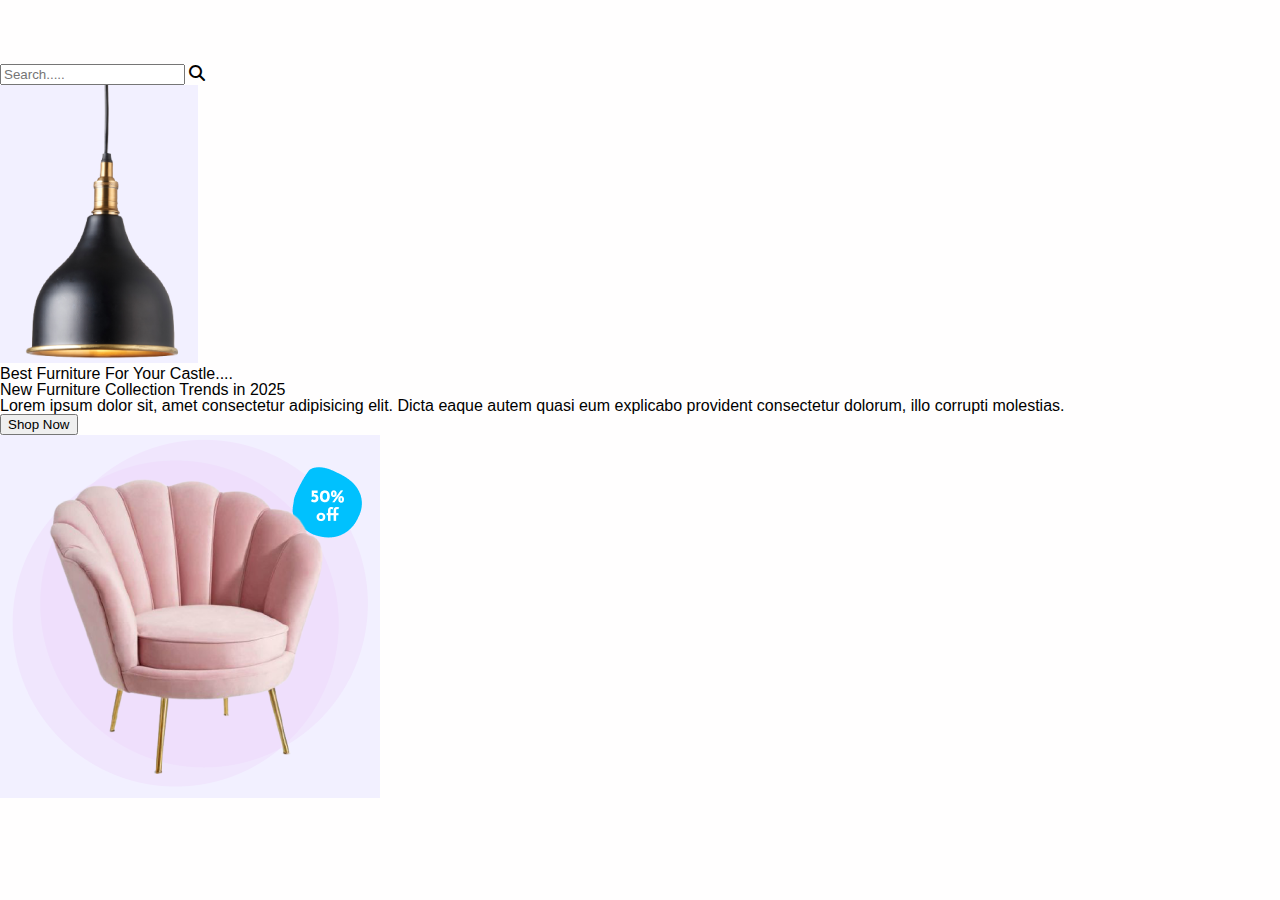
==== pages/cart.html @ 39cf58e3 "first" ====
<!DOCTYPE html>
<html lang="en">
  <head>
    <meta charset="UTF-8" />
    <meta name="viewport" content="width=device-width, initial-scale=1.0" />
    <link rel="stylesheet" href="../styles/resets.css" />
    <link rel="stylesheet" href="../styles/main.css" />
    <link
      rel="stylesheet"
      href="https://cdnjs.cloudflare.com/ajax/libs/font-awesome/6.5.1/css/all.min.css"
    />
    <link rel="stylesheet" href="../styles/cart.css" />
    <title>Cart</title>

    <script src="../scripts/cart.js" defer></script>
  </head>
  <body>
    <header>
      <div class="nav-bar">
        <a href="#" class="site-name"><p>Hekto</p></a>
        <div class="nav-bar-links">
          <a href="#" class="home-page">Home</a>
          <a href="#">About Us</a>
          <a href="#">Login</a>
        </div>
        <div class="search-bar">
          <input type="text" placeholder="Search....." id="search-Data" />
          <span class="search-bar-icon" onclick="searchData()"
            ><i class="fas fa-search"></i
          ></span>
        </div>
      </div>
    </header>
    <!-- hero Section -->
    <section>
      <div class="hero-section">
        <img
          src="../images/image1-hero-section.PNG"
          alt="lamp-photo"
          class="hero-section-img1"
        />
        <div class="hero-section-component">
          <p class="hero-section-component-p1">
            Best Furniture For Your Castle....
          </p>
          <h1 class="hero-section-component-h1">
            New Furniture Collection Trends in 2025
          </h1>
          <p class="hero-section-component-p2">
            Lorem ipsum dolor sit, amet consectetur adipisicing elit. Dicta
            eaque autem quasi eum explicabo provident consectetur dolorum, illo
            corrupti molestias.
          </p>
          <button class="hero-section-shop-btn">Shop Now</button>
        </div>
        <img
          src="../images/image2-hero-section.PNG"
          alt="chair image"
          class="hero-section-img2"
        />
      </div>
    </section>
    <!-- cart body -->
    <section class="cart container">
      <div class="cart-item">
        <div class="cart-item-info"></div>
        <div class="cart-item-price"></div>
        <div class="cart-item-quantity"></div>
        <div class="cart-item-total"></div>
      </div>
    </section>

    <!-- footer section -->
    <footer></footer>
  </body>
</html>
---- styles/resets.css ----
/* http://meyerweb.com/eric/tools/css/reset/ 
   v2.0 | 20110126
   License: none (public domain)
*/

/* Start Global Ruls */

html,
body,
div,
span,
applet,
object,
iframe,
h1,
h2,
h3,
h4,
h5,
h6,
p,
blockquote,
pre,
a,
abbr,
acronym,
address,
big,
cite,
code,
del,
dfn,
em,
img,
ins,
kbd,
q,
s,
samp,
small,
strike,
strong,
sub,
sup,
tt,
var,
b,
u,
i,
center,
dl,
dt,
dd,
ol,
ul,
li,
fieldset,
form,
label,
legend,
table,
caption,
tbody,
tfoot,
thead,
tr,
th,
td,
article,
aside,
canvas,
details,
embed,
figure,
figcaption,
footer,
header,
hgroup,
menu,
nav,
output,
ruby,
section,
summary,
time,
mark,
audio,
video {
  margin: 0;
  padding: 0;
  border: 0;
  font-size: 100%;
  font: inherit;
  vertical-align: baseline;
}
/* HTML5 display-role reset for older browsers */
article,
aside,
details,
figcaption,
figure,
footer,
header,
hgroup,
menu,
nav,
section {
  display: block;
}
body {
  line-height: 1;
}
ol,
ul {
  list-style: none;
}
blockquote,
q {
  quotes: none;
}
blockquote:before,
blockquote:after,
q:before,
q:after {
  content: "";
  content: none;
}

table {
  border-collapse: collapse;
  border-spacing: 0;
}
---- styles/main.css ----
/* Custom Properties (Variables) */
:root {
  /* Colors */
  --purple-color: #fb2e86;
  --violet-color: #7f32e0;
  --lavender-color: #f7f5fe;
  --buttercup-color: #DE9135;
  --snow-color: #fffefe;
  --midnightblue-color: #101750;
  --clearday-color: #eaf4f2;
  --solitude-color: #f7f7fa;
}

html,
body {
  width: 100%;
  height: 100vh;
  margin: 0;
  padding: 0;
  font-family: "Josefin Sans", sans-serif;
  background-color: var(--snow-color);
}

a {
  text-decoration: none;
  color: var(--snow-color);
  padding: 10px;
}

/* Utility Classes */
.container {
  max-width: 1280px;
  margin: 0 auto;
}

/* Shared Component Styles */
/* Header */

.page {
  height: 100vh;
  display: flex;
  flex-direction: column;
}
.header {
  display: flex;
  flex: 0 0 5%;
  background-color: var(--violet-color);
  justify-content: space-between;
  align-items: center;
}

.header-section{
  display: inline;
  justify-content: space-around;
  align-items: center;
}

.navbar {
  display: flex;
  flex: 0 0 10%;
  background-color: var(--snow-color);
  justify-content: flex-start;
  align-items: center;
}

.navbar h1 {
  display: inline;
  color: var(--midnightblue-color);
  font-size: xx-large;
  font-weight: bolder;
  padding: 20px;
}

.top-section {
  display: flex;
  flex: 0 0 30%;
  background-color: var(--lavender-color);
  justify-content: center;
  align-items: center;
}

.main-content {
  display: flex;
  flex: 1; /* Takes all remaining space */
  background-color: lightgray; /* Just for visualization */
  justify-content: center;
  align-items: center;
}

.products-container {
  width: 60%;
  justify-content: center;
  display: flex;
  margin:auto;
  flex-direction: row;
  flex-wrap: wrap;
  gap: 10px;
  
}

.page-title{
  display: inline;
  color: var(--midnightblue-color);
  font-size: x-large;
  font-weight: bold;
  padding: 20px;
}
---- styles/cart.css ----
.cart {
  display: grid;
  grid-template-columns: repeat(4, auto);
  column-gap: 1rem;
}
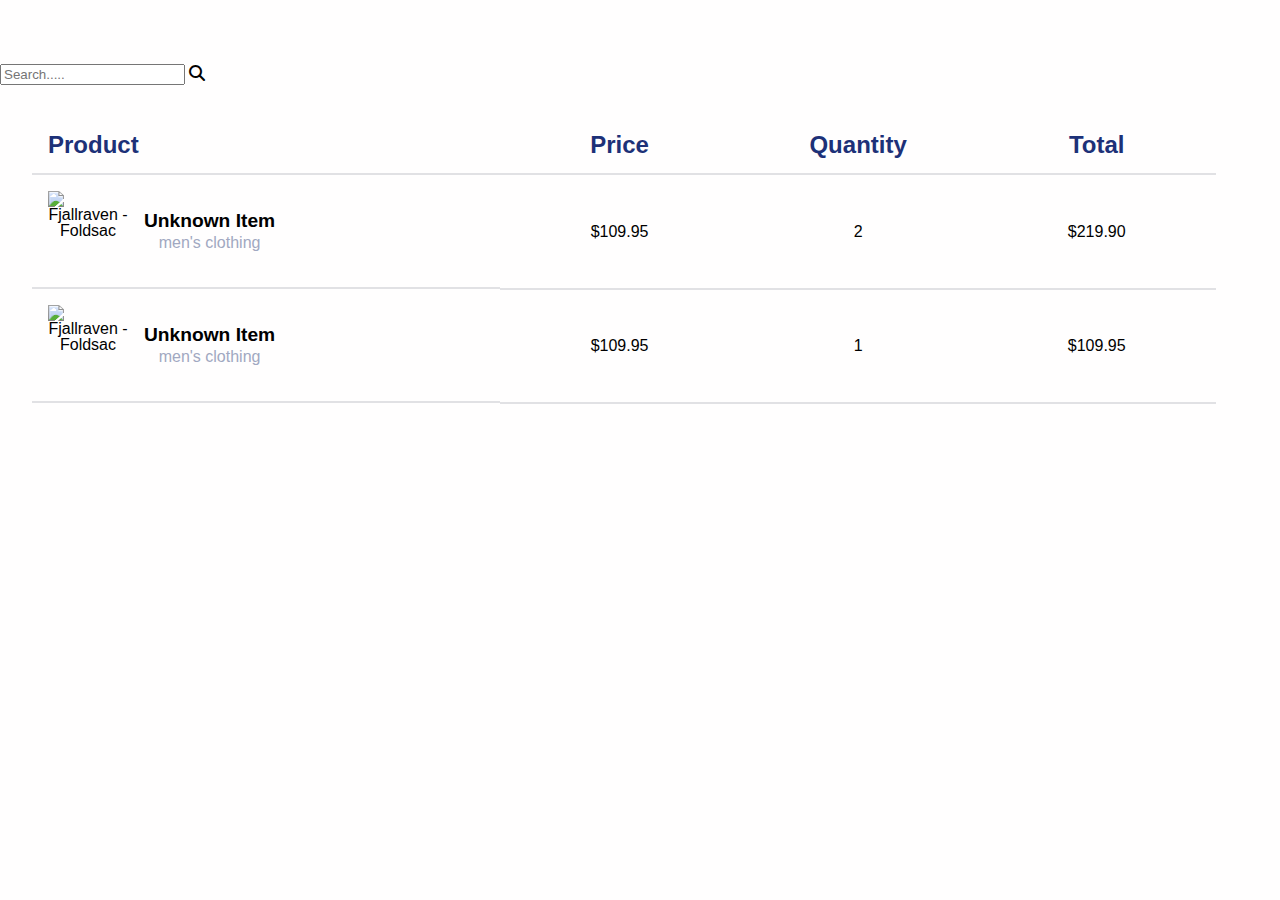
==== commit 28734dca: "table" ====
--- a/pages/cart.html
+++ b/pages/cart.html
@@ -31,43 +31,38 @@
         </div>
       </div>
     </header>
-    <!-- hero Section -->
-    <section>
-      <div class="hero-section">
-        <img
-          src="../images/image1-hero-section.PNG"
-          alt="lamp-photo"
-          class="hero-section-img1"
-        />
-        <div class="hero-section-component">
-          <p class="hero-section-component-p1">
-            Best Furniture For Your Castle....
-          </p>
-          <h1 class="hero-section-component-h1">
-            New Furniture Collection Trends in 2025
-          </h1>
-          <p class="hero-section-component-p2">
-            Lorem ipsum dolor sit, amet consectetur adipisicing elit. Dicta
-            eaque autem quasi eum explicabo provident consectetur dolorum, illo
-            corrupti molestias.
-          </p>
-          <button class="hero-section-shop-btn">Shop Now</button>
-        </div>
-        <img
-          src="../images/image2-hero-section.PNG"
-          alt="chair image"
-          class="hero-section-img2"
-        />
-      </div>
-    </section>
+
     <!-- cart body -->
     <section class="cart container">
-      <div class="cart-item">
-        <div class="cart-item-info"></div>
-        <div class="cart-item-price"></div>
-        <div class="cart-item-quantity"></div>
-        <div class="cart-item-total"></div>
+      <table id="cart-items" class="cart-items">
+        <thead>
+          <tr>
+            <th>Product</th>
+            <th>Price</th>
+            <th>Quantity</th>
+            <th>Total</th>
+          </tr>
+        </thead>
+        <tbody id="table-body">
+          <tr>
+            <td>
+              <div class="cart-item-info">
+                <img src="" alt="" />
+                <div>
+                  <p class="name"></p>
+                  <p class="category"></p>
+                </div>
+              </div>
+            </td>
+            <td class="cart-item-price"></td>
+            <td class="cart-item-quantity"></td>
+            <td class="cart-item-total"></td>
+          </tr>
+        </tbody>
+      </table>
+     
       </div>
+      <div class="cart-summary"></div>
     </section>
 
     <!-- footer section -->
--- a/styles/main.css
+++ b/styles/main.css
@@ -100,8 +100,9 @@
 
 .page-title{
   display: inline;
+  text-align: center;
   color: var(--midnightblue-color);
-  font-size: x-large;
+  font-size: xx-large;
   font-weight: bold;
   padding: 20px;
 }--- a/styles/cart.css
+++ b/styles/cart.css
@@ -1,5 +1,90 @@
 .cart {
-  display: grid;
-  grid-template-columns: repeat(4, auto);
-  column-gap: 1rem;
+  display: flex;
+  flex-direction: column;
+  gap: 2rem;
+  padding: 2rem;
 }
+
+@media (min-width: 768px) {
+  .cart {
+    flex-direction: row;
+  }
+}
+
+/* Style the table */
+#cart-items {
+  width: 100%;
+  border-collapse: collapse;
+  flex-grow: 1; /* From .cart-items */
+}
+
+/* Headers (thead th) */
+#cart-items thead tr {
+  /* Mimic .headers grid layout without breaking table */
+  display: table-row; /* Keep table behavior */
+}
+
+#cart-items th {
+  font-size: 1.5rem; /* From .headers h2 */
+  font-weight: 600;
+  color: #1d3178;
+  padding: 1rem; /* Consistent with .cart-item */
+  border-bottom: 2px solid #e1e1e4; /* From .cart-item */
+  text-align: center; /* Default alignment */
+}
+
+#cart-items th:first-child {
+  text-align: left; /* Align "Product" left like .cart-item-info */
+}
+
+/* Cart items (tbody tr) */
+.cart-item {
+  display: table-row; /* Keep table behavior instead of grid */
+  /* Grid properties won't apply directly, but we'll mimic spacing */
+}
+
+/* Table cells (td) */
+.cart-item td {
+  padding: 1rem; /* From .cart-item */
+  border-bottom: 2px solid #e1e1e4; /* From .cart-item */
+  vertical-align: middle; /* Replace align-items: center */
+  text-align: center; /* Default for price, quantity, total */
+}
+
+.cart-item-info {
+  display: flex;
+  gap: 1rem;
+  align-items: center;
+  text-align: left; /* Left-align product info */
+}
+
+.cart-item img {
+  width: 80px;
+  height: 80px;
+  object-fit: cover;
+}
+
+.cart-item .name {
+  font-size: 1.2rem;
+  font-weight: 600;
+  margin-bottom: 0.25rem;
+}
+
+.cart-item .category {
+  color: #a1a8c1;
+}
+
+.cart-summary {
+  flex-grow: 1; /* Ensure summary takes space in flex layout */
+}
+
+/* Optional: Mimic grid column widths with min-width if desired */
+#cart-items th:first-child,
+.cart-item-info {
+  min-width: 200px; /* Approximate 2fr for "Product" */
+}
+
+#cart-items th:not(:first-child),
+.cart-item td:not(.cart-item-info) {
+  min-width: 100px; /* Approximate 1fr for others */
+}
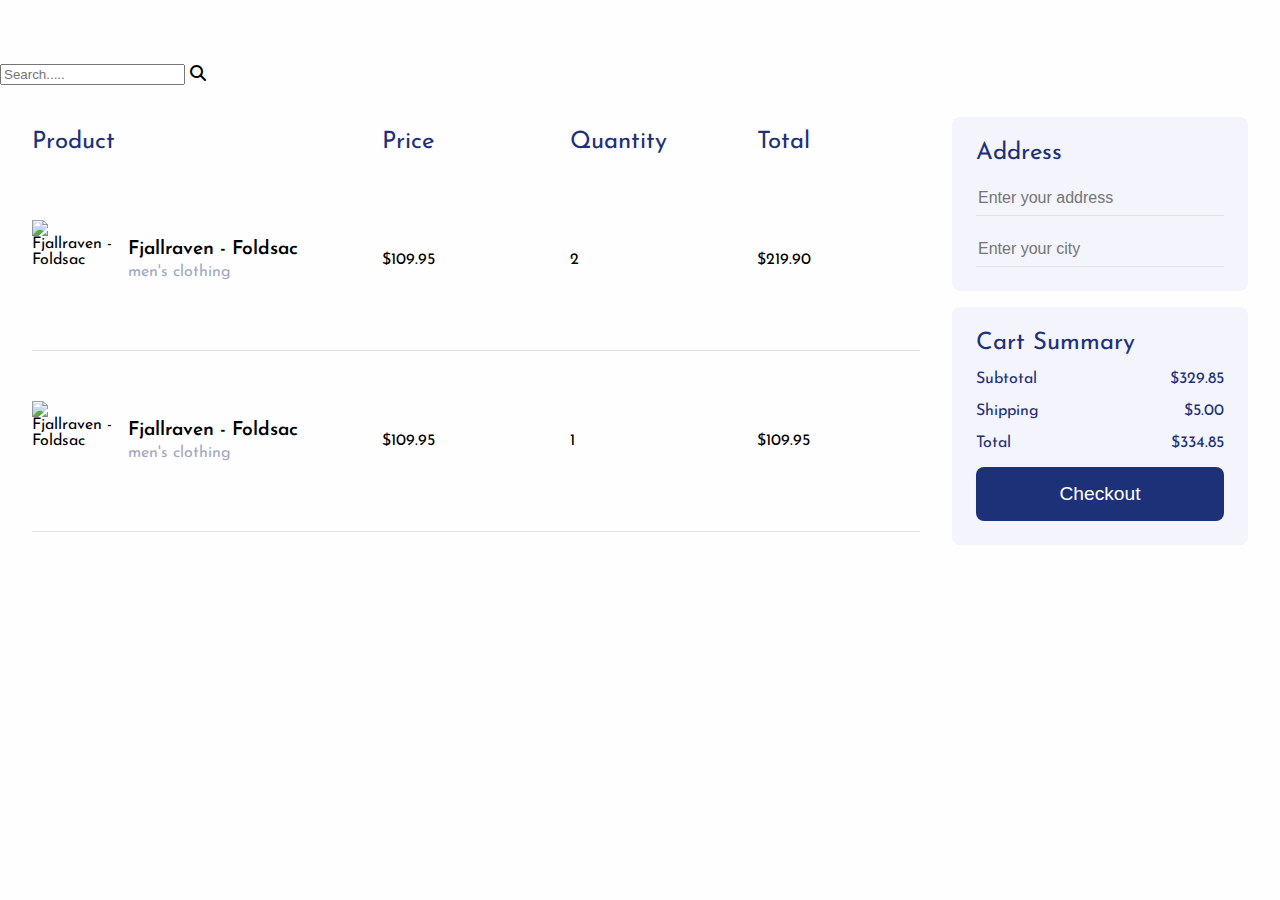
==== commit be7156c0: "finish cart" ====
--- a/pages/cart.html
+++ b/pages/cart.html
@@ -34,35 +34,38 @@
 
     <!-- cart body -->
     <section class="cart container">
-      <table id="cart-items" class="cart-items">
-        <thead>
-          <tr>
-            <th>Product</th>
-            <th>Price</th>
-            <th>Quantity</th>
-            <th>Total</th>
-          </tr>
-        </thead>
-        <tbody id="table-body">
-          <tr>
-            <td>
-              <div class="cart-item-info">
-                <img src="" alt="" />
-                <div>
-                  <p class="name"></p>
-                  <p class="category"></p>
-                </div>
-              </div>
-            </td>
-            <td class="cart-item-price"></td>
-            <td class="cart-item-quantity"></td>
-            <td class="cart-item-total"></td>
-          </tr>
-        </tbody>
-      </table>
-     
+      <div id="cart-items" class="cart-items">
+        <div class="headers">
+          <h2>Product</h2>
+          <h2>Price</h2>
+          <h2>Quantity</h2>
+          <h2>Total</h2>
+        </div>
       </div>
-      <div class="cart-summary"></div>
+
+      <div class="cart-summary">
+        <div class="address">
+          <h3>Address</h3>
+          <input type="text" placeholder="Enter your address" id="address" />
+          <input type="text" placeholder="Enter your city" id="city" />
+        </div>
+        <div class="price">
+          <h3>Cart Summary</h3>
+          <div>
+            <p>Subtotal</p>
+            <p id="subtotal">0.00</p>
+          </div>
+          <div>
+            <p>Shipping</p>
+            <p id="shipping">$5.00</p>
+          </div>
+          <div>
+            <p>Total</p>
+            <p id="total">0.00</p>
+          </div>
+          <button id="checkout">Checkout</button>
+        </div>
+      </div>
     </section>
 
     <!-- footer section -->
--- a/styles/main.css
+++ b/styles/main.css
@@ -3,12 +3,17 @@
   /* Colors */
   --purple-color: #fb2e86;
   --violet-color: #7f32e0;
-  --lavender-color: #f7f5fe;
+  --lavender-color: #F2F0FF;
   --buttercup-color: #DE9135;
   --snow-color: #fffefe;
   --midnightblue-color: #101750;
   --clearday-color: #eaf4f2;
   --solitude-color: #f7f7fa;
+}
+/* Custom font*/
+@font-face {
+  font-family: 'Josefin Sans';
+  src: url('../assets/fonts/JosefinSans-VariableFont_wght.ttf') format('truetype');
 }
 
 html,
@@ -17,7 +22,7 @@
   height: 100vh;
   margin: 0;
   padding: 0;
-  font-family: "Josefin Sans", sans-serif;
+  font-family: 'Josefin Sans';
   background-color: var(--snow-color);
 }
 
@@ -36,73 +41,8 @@
 /* Shared Component Styles */
 /* Header */
 
-.page {
+.app {
   height: 100vh;
   display: flex;
   flex-direction: column;
-}
-.header {
-  display: flex;
-  flex: 0 0 5%;
-  background-color: var(--violet-color);
-  justify-content: space-between;
-  align-items: center;
-}
-
-.header-section{
-  display: inline;
-  justify-content: space-around;
-  align-items: center;
-}
-
-.navbar {
-  display: flex;
-  flex: 0 0 10%;
-  background-color: var(--snow-color);
-  justify-content: flex-start;
-  align-items: center;
-}
-
-.navbar h1 {
-  display: inline;
-  color: var(--midnightblue-color);
-  font-size: xx-large;
-  font-weight: bolder;
-  padding: 20px;
-}
-
-.top-section {
-  display: flex;
-  flex: 0 0 30%;
-  background-color: var(--lavender-color);
-  justify-content: center;
-  align-items: center;
-}
-
-.main-content {
-  display: flex;
-  flex: 1; /* Takes all remaining space */
-  background-color: lightgray; /* Just for visualization */
-  justify-content: center;
-  align-items: center;
-}
-
-.products-container {
-  width: 60%;
-  justify-content: center;
-  display: flex;
-  margin:auto;
-  flex-direction: row;
-  flex-wrap: wrap;
-  gap: 10px;
-  
-}
-
-.page-title{
-  display: inline;
-  text-align: center;
-  color: var(--midnightblue-color);
-  font-size: xx-large;
-  font-weight: bold;
-  padding: 20px;
 }--- a/styles/cart.css
+++ b/styles/cart.css
@@ -11,51 +11,41 @@
   }
 }
 
-/* Style the table */
-#cart-items {
-  width: 100%;
-  border-collapse: collapse;
-  flex-grow: 1; /* From .cart-items */
+.cart-items {
+  display: grid;
+  grid-template-columns: 2fr 1fr 1fr 1fr;
+  justify-content: start;
+  align-items: center;
+  gap: 1.5rem;
+  flex-grow: 1;
+  flex-basis: 75%;
 }
 
-/* Headers (thead th) */
-#cart-items thead tr {
-  /* Mimic .headers grid layout without breaking table */
-  display: table-row; /* Keep table behavior */
+.cart-item-divider {
+  grid-column: -1/1;
+  border-bottom: 1px solid #e1e1e4;
 }
 
-#cart-items th {
-  font-size: 1.5rem; /* From .headers h2 */
-  font-weight: 600;
-  color: #1d3178;
-  padding: 1rem; /* Consistent with .cart-item */
-  border-bottom: 2px solid #e1e1e4; /* From .cart-item */
-  text-align: center; /* Default alignment */
+.headers {
+  display: contents;
 }
 
-#cart-items th:first-child {
-  text-align: left; /* Align "Product" left like .cart-item-info */
+.headers h2 {
+  font-size: 1.5rem;
+  color: #1d3178;
+  padding-bottom: 1rem;
 }
 
-/* Cart items (tbody tr) */
 .cart-item {
-  display: table-row; /* Keep table behavior instead of grid */
-  /* Grid properties won't apply directly, but we'll mimic spacing */
-}
-
-/* Table cells (td) */
-.cart-item td {
-  padding: 1rem; /* From .cart-item */
-  border-bottom: 2px solid #e1e1e4; /* From .cart-item */
-  vertical-align: middle; /* Replace align-items: center */
-  text-align: center; /* Default for price, quantity, total */
+  display: contents;
+  padding: 1rem;
+  border-bottom: 2px solid #e1e1e4;
 }
 
 .cart-item-info {
   display: flex;
   gap: 1rem;
   align-items: center;
-  text-align: left; /* Left-align product info */
 }
 
 .cart-item img {
@@ -74,17 +64,58 @@
   color: #a1a8c1;
 }
 
+/* Cart Summary */
 .cart-summary {
-  flex-grow: 1; /* Ensure summary takes space in flex layout */
+  flex-basis: 25%;
+  display: flex;
+  flex-direction: column;
+  gap: 1rem;
 }
 
-/* Optional: Mimic grid column widths with min-width if desired */
-#cart-items th:first-child,
-.cart-item-info {
-  min-width: 200px; /* Approximate 2fr for "Product" */
+.cart-summary > div {
+  background-color: #f4f4fc;
+  border-radius: 8px;
+  padding: 1.5rem;
+  display: flex;
+  flex-direction: column;
+  gap: 1rem;
 }
 
-#cart-items th:not(:first-child),
-.cart-item td:not(.cart-item-info) {
-  min-width: 100px; /* Approximate 1fr for others */
+.cart-summary h3 {
+  font-size: 1.5rem;
+  color: #1d3178;
 }
+
+.cart-summary .address input {
+  padding-block: 0.5rem;
+  border: none;
+  outline: none;
+  border-bottom: 1px solid #e1e1e4;
+  font-size: 1rem;
+  background-color: transparent;
+}
+
+.cart-summary .address input:focus {
+  border-bottom: 1px solid #1d3178;
+}
+
+.cart-summary .price div {
+  display: flex;
+  justify-content: space-between;
+  color: #1d3178;
+}
+
+.cart-summary button {
+  background-color: #1d3178;
+  color: white;
+  padding: 1rem;
+  border-radius: 8px;
+  border: none;
+  font-size: 1.2rem;
+  cursor: pointer;
+}
+
+.cart-summary button:hover {
+  background-color: #1d3178;
+  opacity: 0.9;
+}
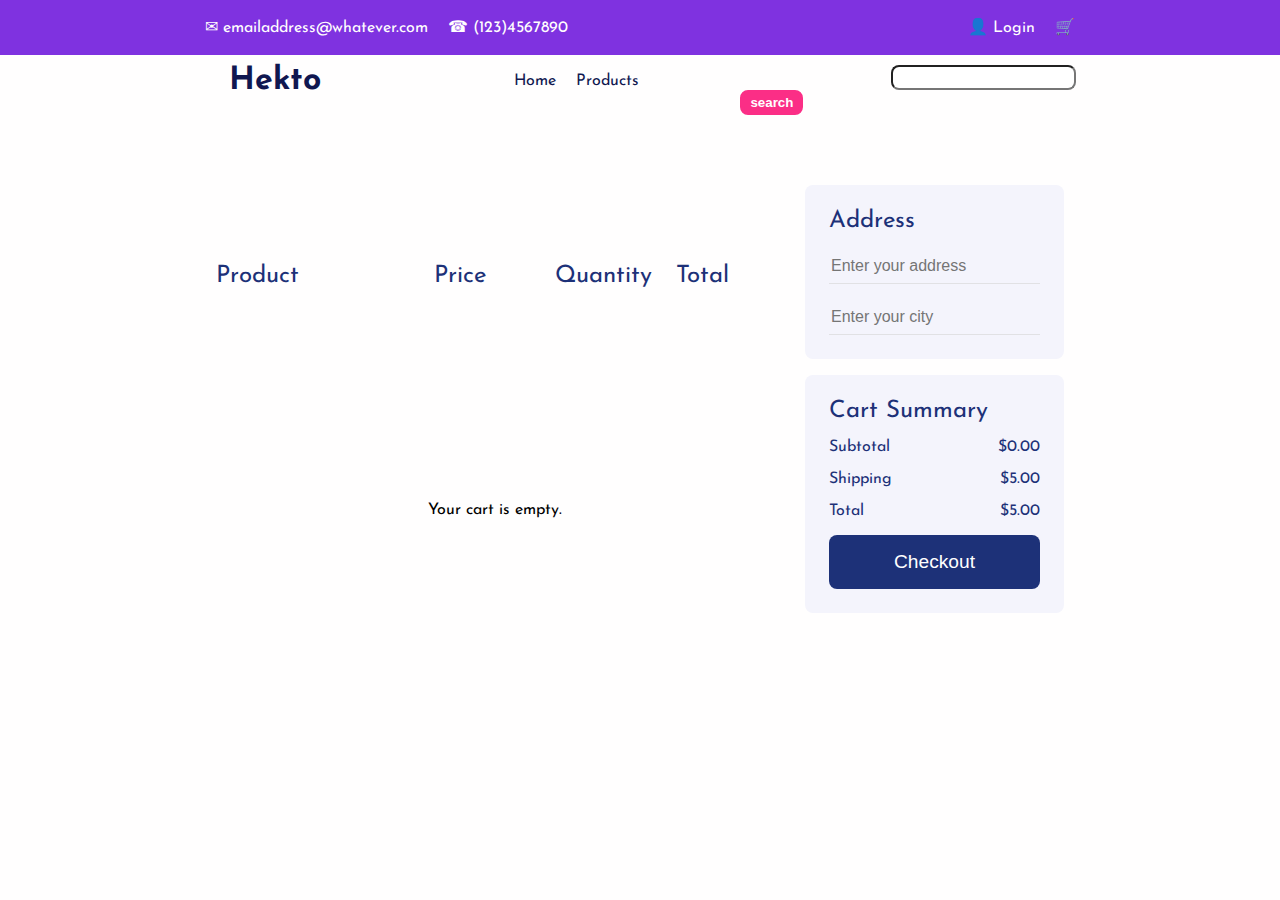
==== commit 47f0561b: "add addToCart function to landing page" ====
--- a/pages/cart.html
+++ b/pages/cart.html
@@ -10,27 +10,13 @@
       href="https://cdnjs.cloudflare.com/ajax/libs/font-awesome/6.5.1/css/all.min.css"
     />
     <link rel="stylesheet" href="../styles/cart.css" />
+    <link rel="stylesheet" href="../styles/component-styles/header.css" />
+    <link rel="stylesheet" href="../styles/component-styles/navbar.css" />
     <title>Cart</title>
-
-    <script src="../scripts/cart.js" defer></script>
   </head>
-  <body>
-    <header>
-      <div class="nav-bar">
-        <a href="#" class="site-name"><p>Hekto</p></a>
-        <div class="nav-bar-links">
-          <a href="#" class="home-page">Home</a>
-          <a href="#">About Us</a>
-          <a href="#">Login</a>
-        </div>
-        <div class="search-bar">
-          <input type="text" placeholder="Search....." id="search-Data" />
-          <span class="search-bar-icon" onclick="searchData()"
-            ><i class="fas fa-search"></i
-          ></span>
-        </div>
-      </div>
-    </header>
+  <body class="landing">
+    <header id="header"></header>
+    <nav id="navbar"></nav>
 
     <!-- cart body -->
     <section class="cart container">
@@ -70,5 +56,9 @@
 
     <!-- footer section -->
     <footer></footer>
+
+    <script type="module" src="../scripts/ui-components/header.js"></script>
+    <script type="module" src="../scripts/ui-components/navbar.js"></script>
+    <script src="../scripts/cart.js" defer></script>
   </body>
 </html>
--- a/styles/main.css
+++ b/styles/main.css
@@ -3,8 +3,8 @@
   /* Colors */
   --purple-color: #fb2e86;
   --violet-color: #7f32e0;
-  --lavender-color: #F2F0FF;
-  --buttercup-color: #DE9135;
+  --lavender-color: #f2f0ff;
+  --buttercup-color: #de9135;
   --snow-color: #fffefe;
   --midnightblue-color: #101750;
   --clearday-color: #eaf4f2;
@@ -12,8 +12,9 @@
 }
 /* Custom font*/
 @font-face {
-  font-family: 'Josefin Sans';
-  src: url('../assets/fonts/JosefinSans-VariableFont_wght.ttf') format('truetype');
+  font-family: "Josefin Sans";
+  src: url("../assets/fonts/JosefinSans-VariableFont_wght.ttf")
+    format("truetype");
 }
 
 html,
@@ -22,7 +23,7 @@
   height: 100vh;
   margin: 0;
   padding: 0;
-  font-family: 'Josefin Sans';
+  font-family: "Josefin Sans";
   background-color: var(--snow-color);
 }
 
@@ -38,11 +39,8 @@
   margin: 0 auto;
 }
 
-/* Shared Component Styles */
-/* Header */
-
-.app {
+.landing {
   height: 100vh;
   display: flex;
   flex-direction: column;
-}+}
--- a/styles/component-styles/header.css
+++ b/styles/component-styles/header.css
@@ -0,0 +1,17 @@
+@import url("../main.css");
+
+.header {
+    display: flex;
+    flex: 0 0 5%;
+    height: 44px;
+    padding: 5px ;
+    background-color: var(--violet-color);
+    justify-content: space-around;
+    align-items: center;
+}
+
+.header-section{
+    display: inline;
+    justify-content: space-around;
+    align-items: center;
+}
--- a/styles/component-styles/navbar.css
+++ b/styles/component-styles/navbar.css
@@ -0,0 +1,64 @@
+@import url("../main.css");
+
+.navbar {
+  height: 78px;
+  margin-left: 10%;
+  margin-right: 10%;
+  padding: 10px;
+  background-color: var(--snow-color);
+}
+.navbar h1 {
+  display: inline-block;
+  color: var(--midnightblue-color);
+  font-size: xx-large;
+  font-weight: bold;
+  margin: auto;
+}
+
+.navbar ul {
+  margin: auto;
+  display: inline-block;
+}
+
+.navbar li {
+  display: inline;
+  vertical-align: middle;
+}
+
+.navbar a {
+  color: var(--midnightblue-color);
+}
+.navbar a:hover {
+  color: var(--purple-color);
+}
+
+.left-section {
+  display: flex;
+  float: left;
+  width: 60%;
+}
+
+.navbar input {
+  margin-left: 15%;
+  height: 25px;
+  margin-right: 0.5rem;
+  border-radius: 0.5rem;
+}
+
+.navbar button {
+  background-color: var(--purple-color);
+  color: var(--snow-color);
+  font-weight: bold;
+  border: none;
+  height: 25px;
+  cursor: pointer;
+  border-radius: 0.5rem;
+  border: 4px solid var(--purple-color);
+  transition: background-color 0.8s, color 0.8s, border-color 0.8s;
+}
+
+.navbar button:hover {
+  background-color: var(--snow-color);
+  color: var(--purple-color);
+  border-color: #fff;
+}
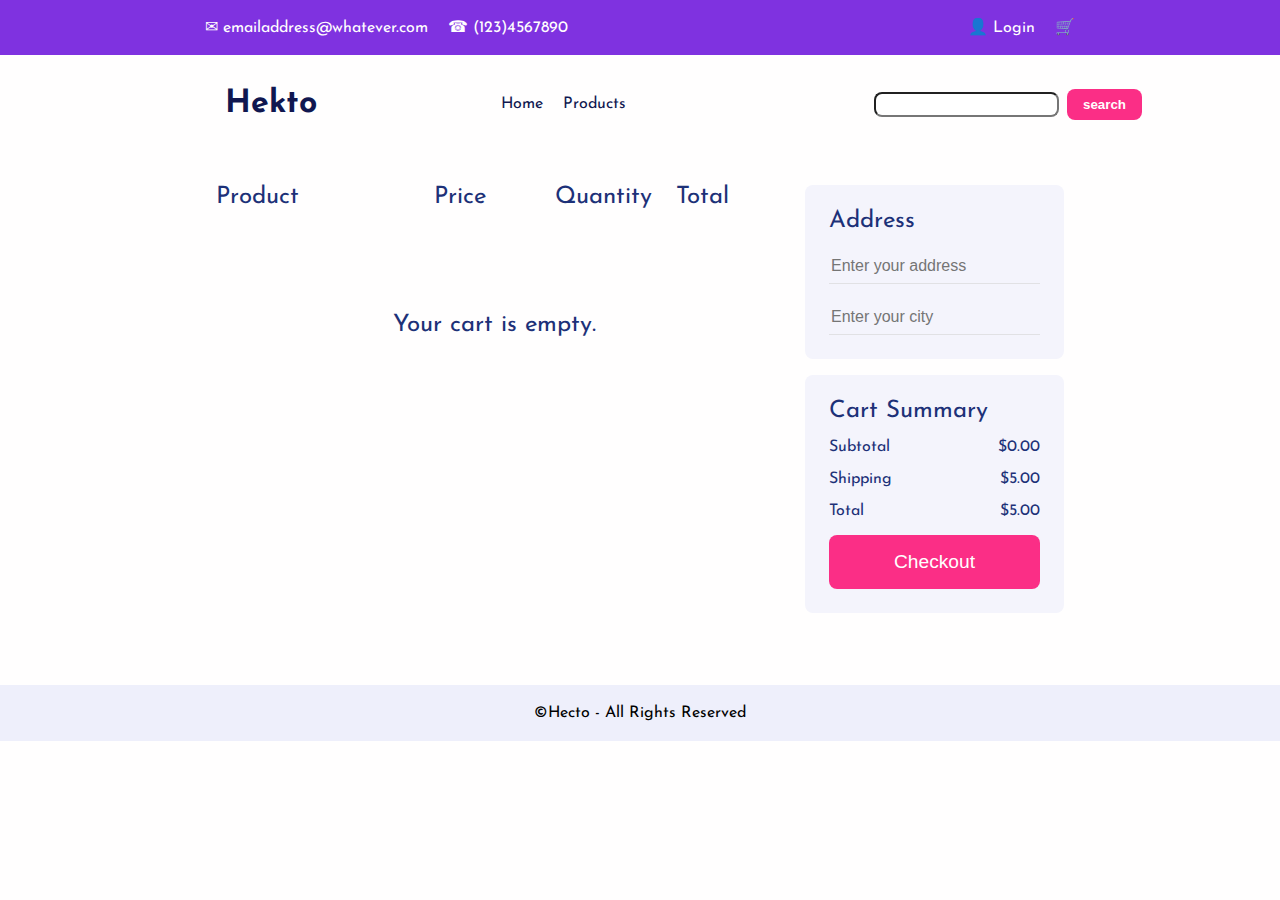
==== commit 16ace2db: "adding footer" ====
--- a/pages/cart.html
+++ b/pages/cart.html
@@ -12,6 +12,8 @@
     <link rel="stylesheet" href="../styles/cart.css" />
     <link rel="stylesheet" href="../styles/component-styles/header.css" />
     <link rel="stylesheet" href="../styles/component-styles/navbar.css" />
+    <link rel="stylesheet" href="../styles/footer.css" />
+
     <title>Cart</title>
   </head>
   <body class="landing">
@@ -55,7 +57,11 @@
     </section>
 
     <!-- footer section -->
-    <footer></footer>
+    <footer>
+      <div class="copy-rights">
+        <h2>©Hecto - All Rights Reserved</h2>
+      </div>
+    </footer>
 
     <script type="module" src="../scripts/ui-components/header.js"></script>
     <script type="module" src="../scripts/ui-components/navbar.js"></script>
--- a/styles/cart.css
+++ b/styles/cart.css
@@ -3,6 +3,7 @@
   flex-direction: column;
   gap: 2rem;
   padding: 2rem;
+  align-items: start;
 }
 
 @media (min-width: 768px) {
@@ -106,7 +107,7 @@
 }
 
 .cart-summary button {
-  background-color: #1d3178;
+  background-color: #fb2e86;
   color: white;
   padding: 1rem;
   border-radius: 8px;
@@ -116,6 +117,15 @@
 }
 
 .cart-summary button:hover {
-  background-color: #1d3178;
+  background-color: #fff;
+  color: #fb2e86;
   opacity: 0.9;
 }
+
+div.empty-cart-message {
+  font-size: 1.5rem;
+  color: #1d3178;
+  text-align: center;
+  margin-top: 4rem;
+  grid-column: 1/-1;
+}
--- a/styles/component-styles/navbar.css
+++ b/styles/component-styles/navbar.css
@@ -6,6 +6,9 @@
   margin-right: 10%;
   padding: 10px;
   background-color: var(--snow-color);
+  display: flex;
+  align-items: center;
+  justify-content: space-between;
 }
 .navbar h1 {
   display: inline-block;
@@ -34,7 +37,7 @@
 
 .left-section {
   display: flex;
-  float: left;
+  /* float: left; */
   width: 60%;
 }
 
@@ -50,11 +53,10 @@
   color: var(--snow-color);
   font-weight: bold;
   border: none;
-  height: 25px;
   cursor: pointer;
   border-radius: 0.5rem;
-  border: 4px solid var(--purple-color);
-  transition: background-color 0.8s, color 0.8s, border-color 0.8s;
+  transition: background-color 0.8s, color 0.8s;
+  padding: 0.5rem 1rem !important;
 }
 
 .navbar button:hover {
--- a/styles/footer.css
+++ b/styles/footer.css
@@ -0,0 +1,6 @@
+footer {
+  background-color: #eeeffb;
+  text-align: center;
+  padding: 20px;
+  margin-top: 40px;
+}
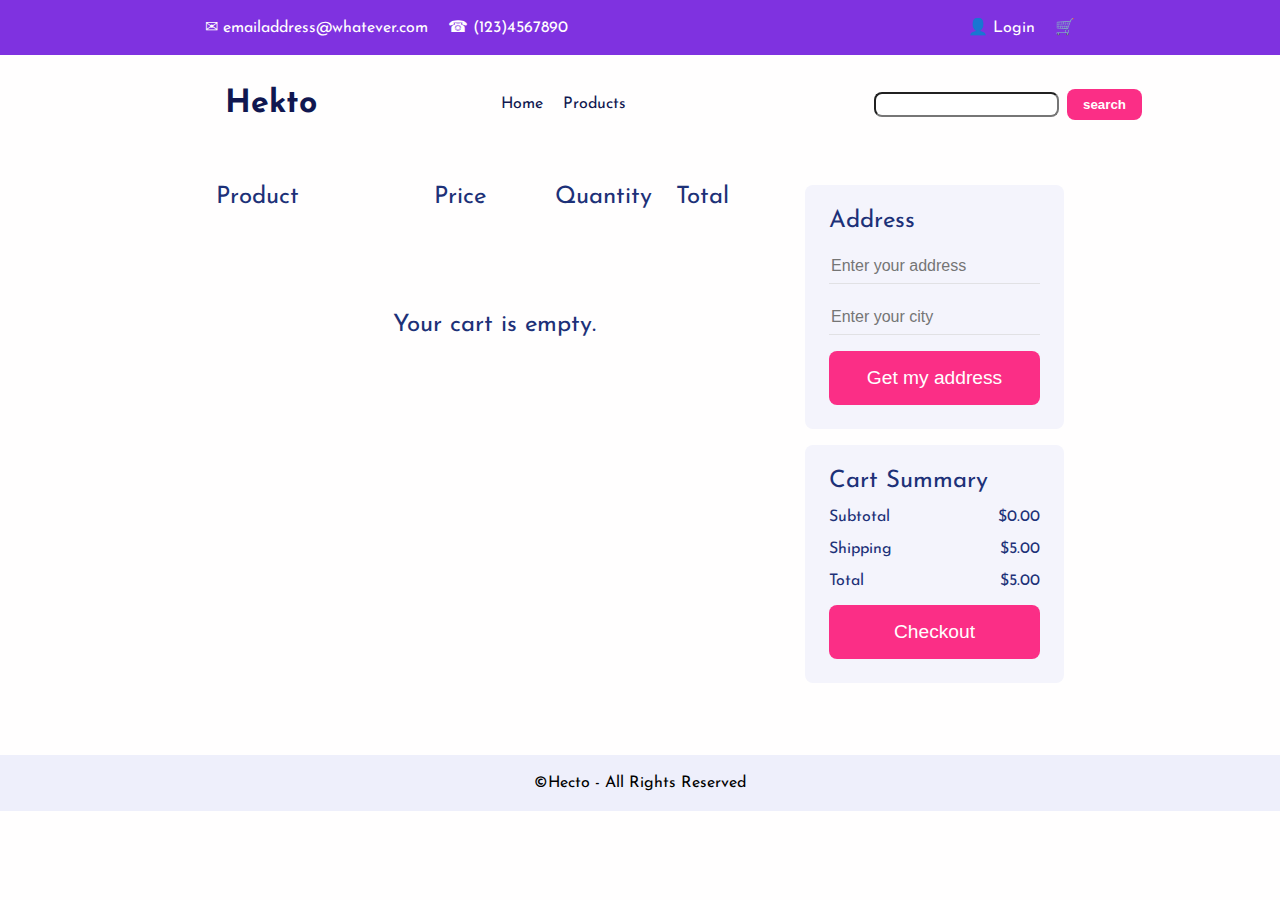
==== commit 4b173179: "add getAddress" ====
--- a/pages/cart.html
+++ b/pages/cart.html
@@ -36,6 +36,7 @@
           <h3>Address</h3>
           <input type="text" placeholder="Enter your address" id="address" />
           <input type="text" placeholder="Enter your city" id="city" />
+          <button id="get-address">Get my address</button>
         </div>
         <div class="price">
           <h3>Cart Summary</h3>
--- a/styles/cart.css
+++ b/styles/cart.css
@@ -65,6 +65,24 @@
   color: #a1a8c1;
 }
 
+.cart-item .cart-item-quantity {
+  display: flex;
+  gap: 0.5rem;
+  align-items: center;
+}
+
+.cart-item .cart-item-quantity button {
+  padding: 0.25rem 0.5rem;
+  border: none;
+  background-color: #afbff7;
+  color: white;
+  border-radius: 4px;
+  display: flex;
+  align-items: center;
+  justify-content: center;
+  cursor: pointer;
+}
+
 /* Cart Summary */
 .cart-summary {
   flex-basis: 25%;
